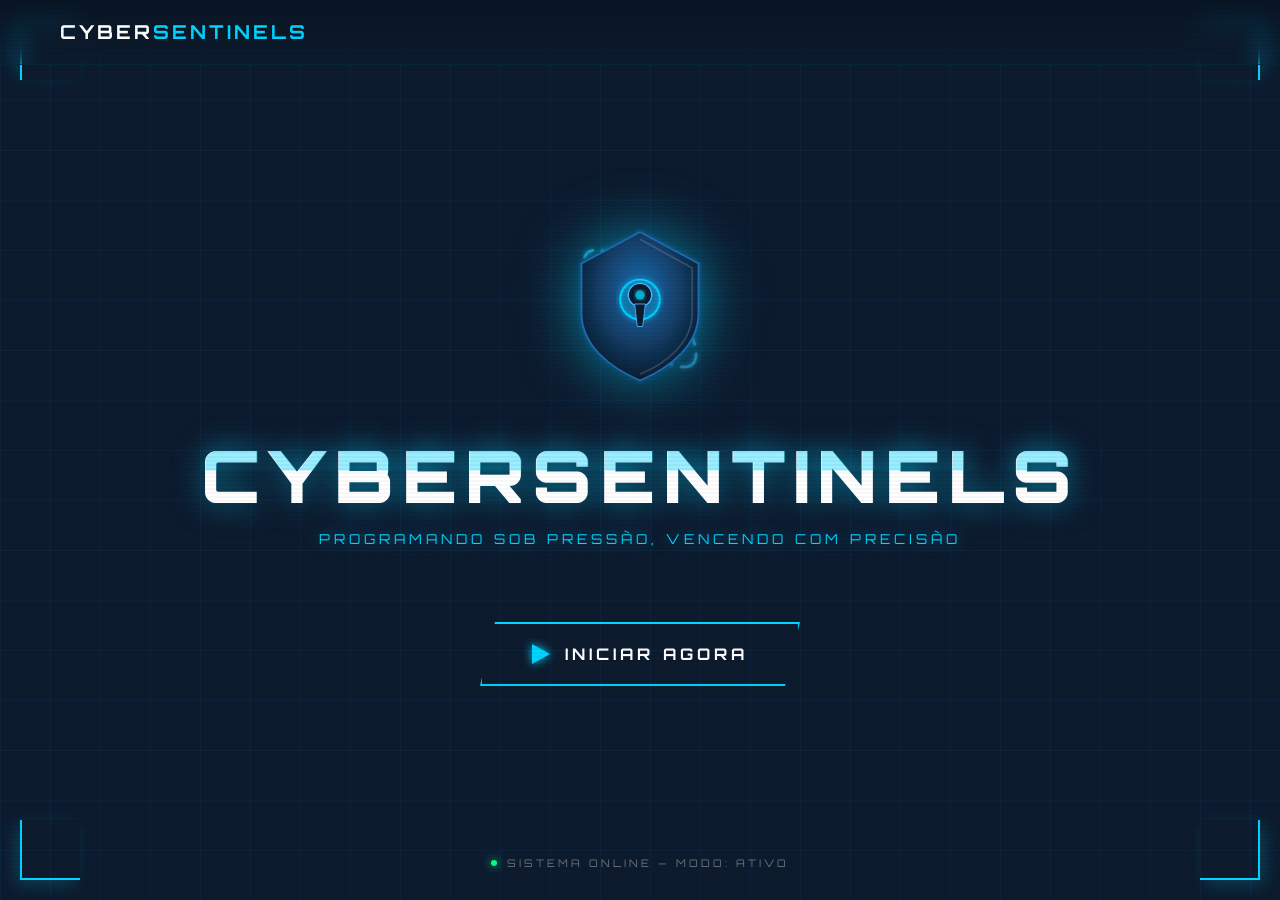
==== public/index.html @ e9d92da4 "projeto" ====
<!DOCTYPE html>
<html lang="pt-BR">
<head>
    <meta charset="UTF-8">
    <meta name="viewport" content="width=device-width, initial-scale=1.0">
    <title>CyberSentinels</title>
    <link rel="stylesheet" href="../css/style.css">
    <a href="pagina1.html"></a>
</head>
<body>

    <!-- Scanlines -->
    <div class="scanlines"></div>

    <!-- Corner decorations -->
    <div class="corner-deco tl"></div>
    <div class="corner-deco tr"></div>
    <div class="corner-deco bl"></div>
    <div class="corner-deco br"></div>

    <!-- Particles -->
    <div class="particles" id="particles"></div>

    <!-- Logo no canto -->
    <nav>
        <div class="nav-logo">Cyber<span>Sentinels</span></div>
        <ul class="nav-links">
        </ul>
        <div class="hamburger" onclick="toggleMenu()">
            <span></span>
            <span></span>
            <span></span>
        </div>
    </nav>

    <!-- Hero Section -->
    <section class="hero">
        <!-- Logo -->
        <div class="logo-container">
            <svg class="logo-img" viewBox="0 0 200 200" xmlns="http://www.w3.org/2000/svg">
                <defs>
                    <radialGradient id="shieldGrad" cx="50%" cy="40%" r="60%">
                        <stop offset="0%" style="stop-color:#1a6eb5;stop-opacity:1" />
                        <stop offset="100%" style="stop-color:#0d1b2e;stop-opacity:1" />
                    </radialGradient>
                    <linearGradient id="orbitGrad" x1="0%" y1="0%" x2="100%" y2="100%">
                        <stop offset="0%" style="stop-color:#00d4ff;stop-opacity:0.9" />
                        <stop offset="100%" style="stop-color:#4db8ff;stop-opacity:0.5" />
                    </linearGradient>
                    <filter id="glow">
                        <feGaussianBlur stdDeviation="3" result="coloredBlur"/>
                        <feMerge>
                            <feMergeNode in="coloredBlur"/>
                            <feMergeNode in="SourceGraphic"/>
                        </feMerge>
                    </filter>
                </defs>

                <!-- Orbit rings -->
                <ellipse cx="100" cy="105" rx="85" ry="30" fill="none"
                    stroke="url(#orbitGrad)" stroke-width="3"
                    stroke-dasharray="15 8" opacity="0.8" filter="url(#glow)"
                    transform="rotate(-25 100 105)">
                    <animateTransform attributeName="transform" type="rotate"
                        from="0 100 105" to="360 100 105" dur="8s" repeatCount="indefinite"/>
                </ellipse>

                <!-- Shield body -->
                <path d="M100 20 L165 55 L165 110 C165 145 135 170 100 185 C65 170 35 145 35 110 L35 55 Z"
                    fill="url(#shieldGrad)" stroke="#1a6eb5" stroke-width="2" filter="url(#glow)"/>

                <!-- Shield highlight -->
                <path d="M100 28 L158 60 L158 110 C158 142 131 165 100 178"
                    fill="none" stroke="rgba(255,255,255,0.15)" stroke-width="2"/>

                <!-- Keyhole circle -->
                <circle cx="100" cy="95" r="22" fill="rgba(0,212,255,0.1)"
                    stroke="#00d4ff" stroke-width="2" filter="url(#glow)"/>
                <circle cx="100" cy="90" r="13" fill="#0d1b2e"
                    stroke="#4db8ff" stroke-width="1.5"/>

                <!-- Keyhole slot -->
                <path d="M94 100 L106 100 L103 125 L97 125 Z"
                    fill="#0d1b2e" stroke="#4db8ff" stroke-width="1"/>

                <!-- Inner glow dot -->
                <circle cx="100" cy="90" r="5" fill="#00d4ff" opacity="0.8" filter="url(#glow)"/>
            </svg>
        </div>

        <!-- Title -->
        <div class="title-container">
            <h1 class="main-title" id="mainTitle">CYBERSENTINELS</h1>
            <p class="subtitle">Programando sob pressão, vencendo com precisão</p>
        </div>

        <!-- Play Button -->
        <div class="play-section">
            <button class="play-btn" onclick="handlePlay()">
                <div class="btn-glow-ring"></div>
                <span class="play-icon"></span>
                INICIAR AGORA
            </button>
        </div>

    <!-- Status Bar -->
    <div class="status-bar">
        <div class="status-dot"></div>
        <span>SISTEMA ONLINE — MODO: ATIVO</span>
    </div>

    <script src="../scripts/script1.js"></script>
</body>
</html>
---- css/style.css ----
@import url('https://fonts.googleapis.com/css2?family=Orbitron:wght@400;700;900&family=Rajdhani:wght@300;400;600&display=swap');

* {
    margin: 0;
    padding: 0;
    box-sizing: border-box;
}

:root {
    --dark-bg: #0d1b2e;
    --darker-bg: #091524;
    --blue-primary: #1a6eb5;
    --blue-light: #4db8ff;
    --blue-glow: #00aaff;
    --cyan: #00d4ff;
    --white: #ffffff;
    --grid-color: #1a3a5c;
}

body {
    background-color: var(--dark-bg);
    color: var(--white);
    font-family: 'Rajdhani', sans-serif;
    min-height: 100vh;
    overflow-x: hidden;
}

/* Grid background */
body::before {
    content: '';
    position: fixed;
    top: 0;
    left: 0;
    width: 100%;
    height: 100%;
    background-image:
        linear-gradient(rgba(26, 110, 181, 0.1) 1px, transparent 1px),
        linear-gradient(90deg, rgba(26, 110, 181, 0.1) 1px, transparent 1px);
    background-size: 50px 50px;
    z-index: 0;
    pointer-events: none;
}

/* ================================
   SCANLINES
   ================================ */
.scanlines {
    position: fixed;
    top: 0;
    left: 0;
    width: 100%;
    height: 100%;
    background: repeating-linear-gradient(
        0deg,
        transparent,
        transparent 2px,
        rgba(0, 0, 0, 0.03) 2px,
        rgba(0, 0, 0, 0.03) 4px
    );
    pointer-events: none;
    z-index: 999;
}

/* ================================
   CORNER DECORATIONS
   ================================ */
.corner-deco {
    position: fixed;
    width: 60px;
    height: 60px;
    z-index: 10;
}

.corner-deco.tl {
    top: 20px;
    left: 20px;
    border-top: 2px solid var(--cyan);
    border-left: 2px solid var(--cyan);
    box-shadow: -5px -5px 15px rgba(0, 212, 255, 0.2);
}

.corner-deco.tr {
    top: 20px;
    right: 20px;
    border-top: 2px solid var(--cyan);
    border-right: 2px solid var(--cyan);
    box-shadow: 5px -5px 15px rgba(0, 212, 255, 0.2);
}

.corner-deco.bl {
    bottom: 20px;
    left: 20px;
    border-bottom: 2px solid var(--cyan);
    border-left: 2px solid var(--cyan);
    box-shadow: -5px 5px 15px rgba(0, 212, 255, 0.2);
}

.corner-deco.br {
    bottom: 20px;
    right: 20px;
    border-bottom: 2px solid var(--cyan);
    border-right: 2px solid var(--cyan);
    box-shadow: 5px 5px 15px rgba(0, 212, 255, 0.2);
}

/* ================================
   PARTICLES
   ================================ */
.particles {
    position: fixed;
    top: 0;
    left: 0;
    width: 100%;
    height: 100%;
    z-index: 0;
    pointer-events: none;
}

.particle {
    position: absolute;
    width: 2px;
    height: 2px;
    background: var(--cyan);
    border-radius: 50%;
    animation: float linear infinite;
    box-shadow: 0 0 6px var(--cyan);
}

@keyframes float {
    0% {
        transform: translateY(100vh) translateX(0);
        opacity: 0;
    }
    10% { opacity: 1; }
    90% { opacity: 1; }
    100% {
        transform: translateY(-100px) translateX(100px);
        opacity: 0;
    }
}

/* ================================
   NAVBAR
   ================================ */
nav {
    position: fixed;
    top: 0;
    width: 100%;
    padding: 20px 60px;
    display: flex;
    justify-content: space-between;
    align-items: center;
    z-index: 100;
    background: linear-gradient(180deg, rgba(9, 21, 36, 0.95) 0%, transparent 100%);
    backdrop-filter: blur(10px);
    border-bottom: 1px solid rgba(0, 212, 255, 0.1);
}

.nav-logo {
    font-family: 'Orbitron', monospace;
    font-size: 1.2rem;
    font-weight: 700;
    color: var(--white);
    letter-spacing: 3px;
    text-transform: uppercase;
}

.nav-logo span {
    color: var(--cyan);
}

.nav-links {
    display: flex;
    gap: 40px;
    list-style: none;
}

.nav-links a {
    color: rgba(255, 255, 255, 0.7);
    text-decoration: none;
    font-family: 'Orbitron', monospace;
    font-size: 0.75rem;
    letter-spacing: 2px;
    text-transform: uppercase;
    transition: all 0.3s ease;
    position: relative;
}

.nav-links a::after {
    content: '';
    position: absolute;
    bottom: -5px;
    left: 0;
    width: 0;
    height: 2px;
    background: var(--cyan);
    transition: width 0.3s ease;
    box-shadow: 0 0 8px var(--cyan);
}

.nav-links a:hover {
    color: var(--cyan);
}

.nav-links a:hover::after {
    width: 100%;
}

.hamburger {
    display: none;
    flex-direction: column;
    gap: 5px;
    cursor: pointer;
}

.hamburger span {
    display: block;
    width: 25px;
    height: 2px;
    background: var(--cyan);
    transition: all 0.3s ease;
}

/* ================================
   HERO SECTION
   ================================ */
.hero {
    position: relative;
    min-height: 100vh;
    display: flex;
    flex-direction: column;
    align-items: center;
    justify-content: center;
    text-align: center;
    padding: 100px 20px;
    z-index: 1;
}

/* ================================
   LOGO
   ================================ */
.logo-container {
    position: relative;
    margin-bottom: 30px;
    animation: logoEntrance 1.5s ease-out forwards;
}

@keyframes logoEntrance {
    0% {
        opacity: 0;
        transform: translateY(-50px) scale(0.8);
    }
    100% {
        opacity: 1;
        transform: translateY(0) scale(1);
    }
}

.logo-img {
    width: 180px;
    height: 180px;
    filter: drop-shadow(0 0 30px rgba(0, 212, 255, 0.6));
    animation: pulse 3s ease-in-out infinite;
}

@keyframes pulse {
    0%, 100% { filter: drop-shadow(0 0 20px rgba(0, 212, 255, 0.4)); }
    50% { filter: drop-shadow(0 0 50px rgba(0, 212, 255, 0.9)); }
}

/* ================================
   TITLE
   ================================ */
.title-container {
    margin-bottom: 15px;
    animation: fadeInUp 1.5s ease-out 0.3s forwards;
    opacity: 0;
}

@keyframes fadeInUp {
    0% { opacity: 0; transform: translateY(30px); }
    100% { opacity: 1; transform: translateY(0); }
}

.main-title {
    font-family: 'Orbitron', monospace;
    font-size: clamp(2rem, 6vw, 4.5rem);
    font-weight: 900;
    letter-spacing: 8px;
    text-transform: uppercase;
    color: var(--white);
    text-shadow: 0 0 30px rgba(0, 212, 255, 0.5);
    position: relative;
}

.main-title::before {
    content: 'CYBERSENTINELS';
    position: absolute;
    top: 0;
    left: 0;
    width: 100%;
    color: var(--cyan);
    clip-path: polygon(0 0, 100% 0, 100% 45%, 0 45%);
    opacity: 0.4;
    transform: skewX(-1deg);
}

.subtitle {
    font-family: 'Orbitron', monospace;
    font-size: clamp(0.5rem, 1.5vw, 0.85rem);
    letter-spacing: 4px;
    color: var(--cyan);
    text-transform: uppercase;
    margin-top: 10px;
    text-shadow: 0 0 15px rgba(0, 212, 255, 0.6);
}

/* Glitch */
.glitch-active {
    animation: glitch 0.3s ease-in-out;
}

@keyframes glitch {
    0% { transform: translate(0); }
    20% { transform: translate(-3px, 2px); text-shadow: -2px 0 var(--cyan); }
    40% { transform: translate(3px, -2px); text-shadow: 2px 0 #ff0055; }
    60% { transform: translate(-2px, 1px); }
    80% { transform: translate(2px, -1px); }
    100% { transform: translate(0); }
}

/* ================================
   PLAY BUTTON
   ================================ */
.play-section {
    margin-top: 60px;
    animation: fadeInUp 1.5s ease-out 0.6s forwards;
    opacity: 0;
}

.play-btn {
    position: relative;
    display: inline-flex;
    align-items: center;
    justify-content: center;
    gap: 15px;
    padding: 20px 50px;
    background: transparent;
    border: 2px solid var(--cyan);
    color: var(--white);
    font-family: 'Orbitron', monospace;
    font-size: 1rem;
    font-weight: 700;
    letter-spacing: 4px;
    text-transform: uppercase;
    cursor: pointer;
    transition: all 0.4s ease;
    overflow: hidden;
    clip-path: polygon(15px 0%, 100% 0%, calc(100% - 15px) 100%, 0% 100%);
    text-decoration: none;
}

.play-btn::before {
    content: '';
    position: absolute;
    top: 0;
    left: -100%;
    width: 100%;
    height: 100%;
    background: linear-gradient(90deg, transparent, rgba(0, 212, 255, 0.2), transparent);
    transition: left 0.5s ease;
}

.play-btn:hover::before {
    left: 100%;
}

.play-btn::after {
    content: '';
    position: absolute;
    inset: 0;
    background: linear-gradient(135deg, rgba(0, 212, 255, 0.1), rgba(26, 110, 181, 0.2));
    opacity: 0;
    transition: opacity 0.3s ease;
}

.play-btn:hover {
    box-shadow:
        0 0 30px rgba(0, 212, 255, 0.6),
        0 0 60px rgba(0, 212, 255, 0.3),
        inset 0 0 30px rgba(0, 212, 255, 0.1);
    transform: translateY(-3px);
    color: var(--cyan);
}

.play-btn:hover::after {
    opacity: 1;
}

.play-btn:active {
    transform: translateY(0);
}

.play-icon {
    width: 0;
    height: 0;
    border-top: 10px solid transparent;
    border-bottom: 10px solid transparent;
    border-left: 18px solid var(--cyan);
    transition: all 0.3s ease;
    filter: drop-shadow(0 0 5px var(--cyan));
    flex-shrink: 0;
}

.play-btn:hover .play-icon {
    border-left-color: var(--white);
    transform: scale(1.2);
}

.btn-glow-ring {
    position: absolute;
    inset: -5px;
    border: 1px solid rgba(0, 212, 255, 0.3);
    clip-path: polygon(15px 0%, 100% 0%, calc(100% - 15px) 100%, 0% 100%);
    animation: ringPulse 2s ease-in-out infinite;
}

@keyframes ringPulse {
    0%, 100% { opacity: 0.3; transform: scale(1); }
    50% { opacity: 0.8; transform: scale(1.02); }
}

/* ================================
   STATS
   ================================ */
.stats-section {
    display: flex;
    gap: 60px;
    margin-top: 80px;
    animation: fadeInUp 1.5s ease-out 0.9s forwards;
    opacity: 0;
}

.stat-item {
    text-align: center;
    position: relative;
}

.stat-item::after {
    content: '';
    position: absolute;
    right: -30px;
    top: 50%;
    transform: translateY(-50%);
    width: 1px;
    height: 40px;
    background: linear-gradient(180deg, transparent, var(--cyan), transparent);
}

.stat-item:last-child::after {
    display: none;
}

.stat-number {
    font-family: 'Orbitron', monospace;
    font-size: 2rem;
    font-weight: 900;
    color: var(--cyan);
    text-shadow: 0 0 20px rgba(0, 212, 255, 0.5);
}

.stat-label {
    font-size: 0.75rem;
    letter-spacing: 3px;
    color: rgba(255, 255, 255, 0.5);
    text-transform: uppercase;
    margin-top: 5px;
}

/* ================================
   STATUS BAR
   ================================ */
.status-bar {
    position: fixed;
    bottom: 30px;
    left: 50%;
    transform: translateX(-50%);
    display: flex;
    align-items: center;
    gap: 10px;
    font-family: 'Orbitron', monospace;
    font-size: 0.65rem;
    letter-spacing: 3px;
    color: rgba(255, 255, 255, 0.4);
    z-index: 10;
}

.status-dot {
    width: 6px;
    height: 6px;
    background: #00ff88;
    border-radius: 50%;
    box-shadow: 0 0 10px #00ff88;
    animation: blink 1.5s ease-in-out infinite;
}

@keyframes blink {
    0%, 100% { opacity: 1; }
    50% { opacity: 0.3; }
}

/* ================================
   FLASH EFFECT (added via JS)
   ================================ */
@keyframes flashFade {
    0% { opacity: 1; }
    100% { opacity: 0; }
}

/* ================================
   RESPONSIVE
   ================================ */
@media (max-width: 768px) {
    nav {
        padding: 15px 20px;
    }

    .nav-links {
        display: none;
    }

    .hamburger {
        display: flex;
    }

    .stats-section {
        gap: 30px;
    }

    .play-btn {
        padding: 15px 35px;
        font-size: 0.85rem;
    }
}
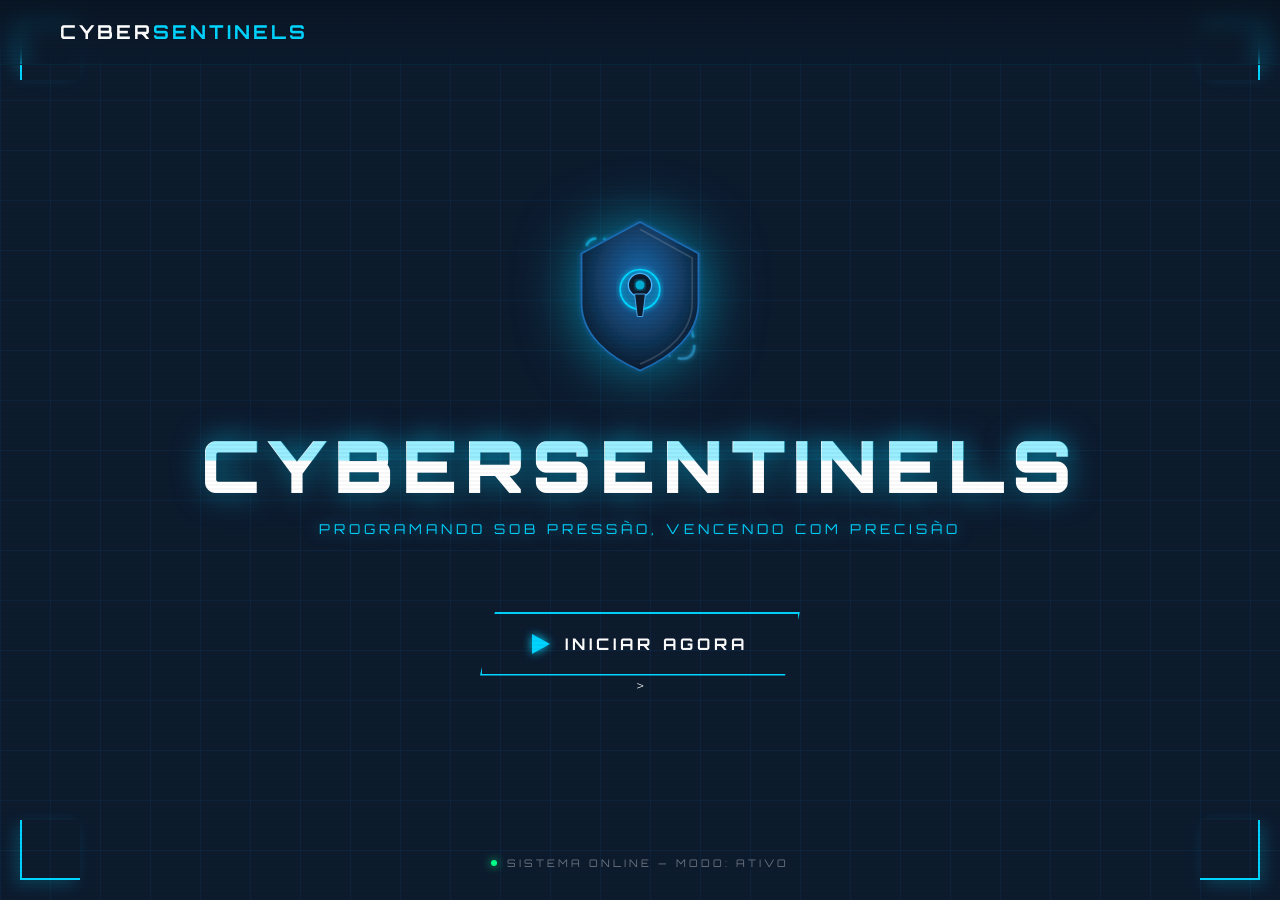
==== commit 4d9beb4c: "Hackton" ====
--- a/public/index.html
+++ b/public/index.html
@@ -94,14 +94,16 @@
             <p class="subtitle">Programando sob pressão, vencendo com precisão</p>
         </div>
 
-        <!-- Play Button -->
-        <div class="play-section">
-            <button class="play-btn" onclick="handlePlay()">
-                <div class="btn-glow-ring"></div>
-                <span class="play-icon"></span>
-                INICIAR AGORA
-            </button>
-        </div>
+ <div class="play-section">
+    <!-- Tag de áudio adicionada aqui -->
+    <audio id="som-inicio" src="../public/sounds/start.mp3" preload="auto"></audio>
+
+    <button class="play-btn" onclick="handlePlay()">
+        <div class="btn-glow-ring"></div>
+        <span class="play-icon"></span>
+        INICIAR AGORA
+    </button>
+</div> >
 
     <!-- Status Bar -->
     <div class="status-bar">
--- a/css/style.css
+++ b/css/style.css
@@ -419,7 +419,7 @@
 
 .btn-glow-ring {
     position: absolute;
-    inset: -5px;
+    inset: -2px;
     border: 1px solid rgba(0, 212, 255, 0.3);
     clip-path: polygon(15px 0%, 100% 0%, calc(100% - 15px) 100%, 0% 100%);
     animation: ringPulse 2s ease-in-out infinite;
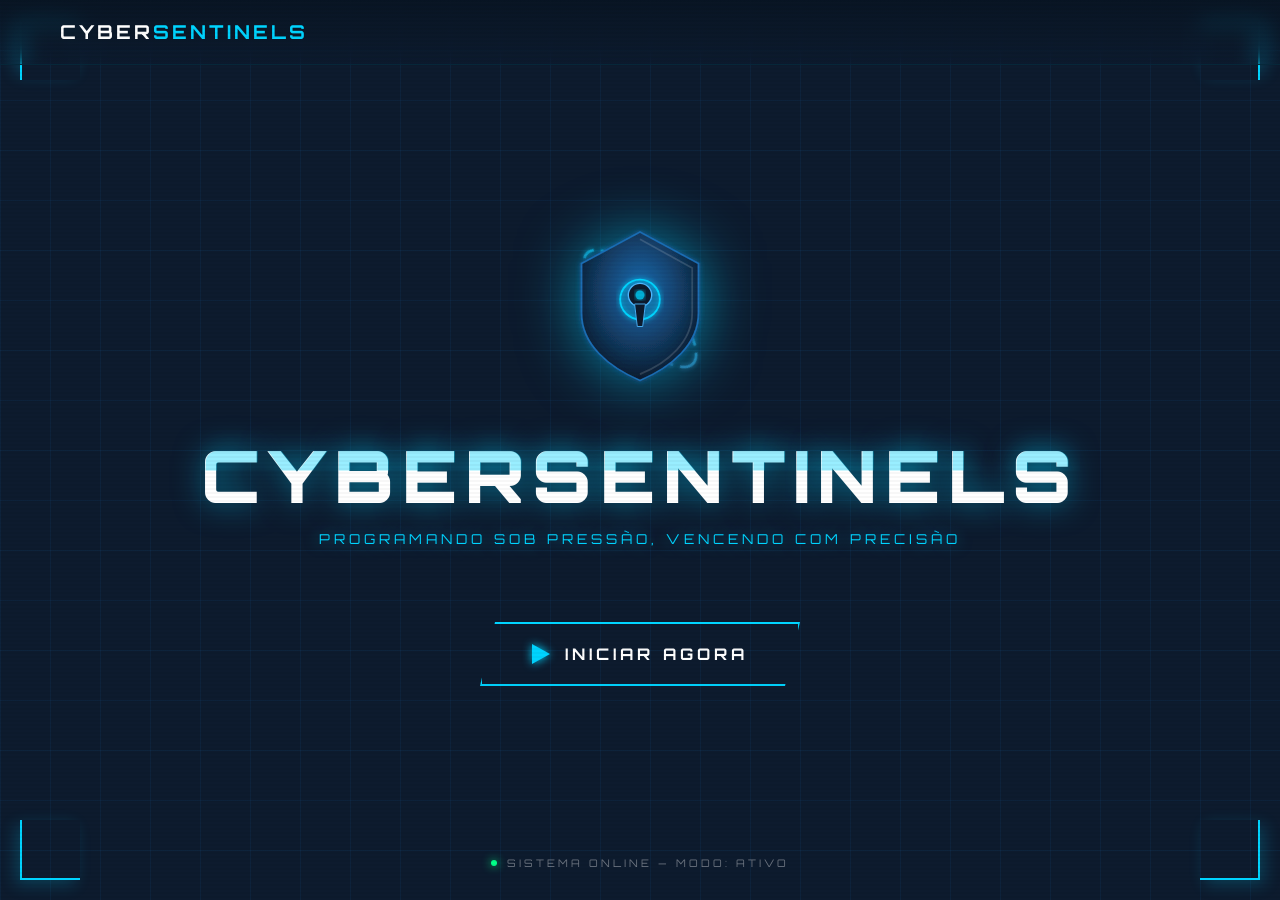
==== commit fb3d9c9a: "hackoton" ====
--- a/public/index.html
+++ b/public/index.html
@@ -103,7 +103,7 @@
         <span class="play-icon"></span>
         INICIAR AGORA
     </button>
-</div> >
+</div> 
 
     <!-- Status Bar -->
     <div class="status-bar">
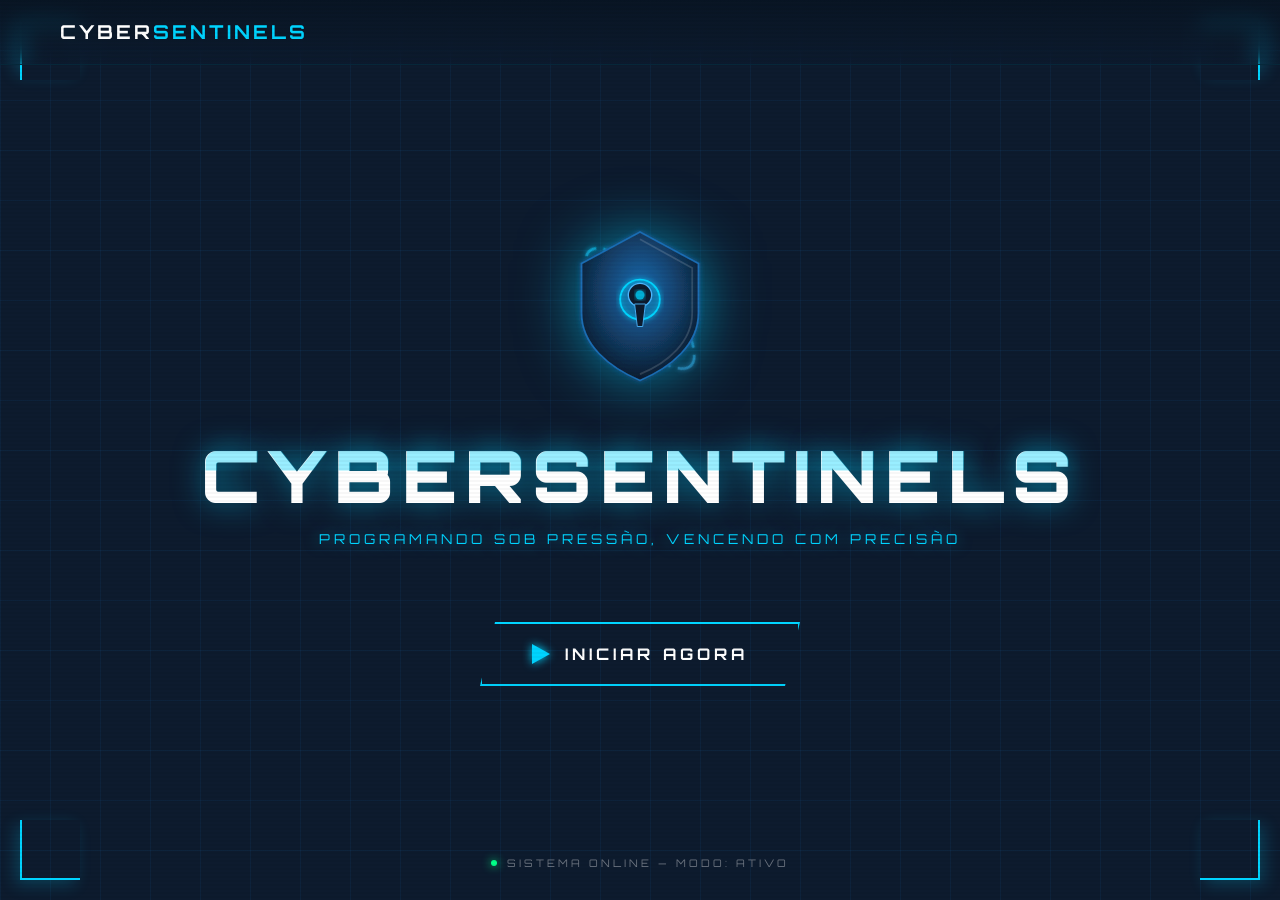
==== commit e0076f18: "hackaton-final" ====
--- a/public/index.html
+++ b/public/index.html
@@ -8,6 +8,11 @@
     <a href="pagina1.html"></a>
 </head>
 <body>
+
+          <!-- Áudio de fundo -->
+<audio id="musicaFundo" autoplay loop>
+  <source src="../public/sounds/fundo.mp3" type="audio/mpeg">
+</audio>
 
     <!-- Scanlines -->
     <div class="scanlines"></div>
--- a/css/style.css
+++ b/css/style.css
@@ -50,13 +50,11 @@
     left: 0;
     width: 100%;
     height: 100%;
-    background: repeating-linear-gradient(
-        0deg,
-        transparent,
-        transparent 2px,
-        rgba(0, 0, 0, 0.03) 2px,
-        rgba(0, 0, 0, 0.03) 4px
-    );
+    background: repeating-linear-gradient(0deg,
+            transparent,
+            transparent 2px,
+            rgba(0, 0, 0, 0.03) 2px,
+            rgba(0, 0, 0, 0.03) 4px);
     pointer-events: none;
     z-index: 999;
 }
@@ -131,8 +129,15 @@
         transform: translateY(100vh) translateX(0);
         opacity: 0;
     }
-    10% { opacity: 1; }
-    90% { opacity: 1; }
+
+    10% {
+        opacity: 1;
+    }
+
+    90% {
+        opacity: 1;
+    }
+
     100% {
         transform: translateY(-100px) translateX(100px);
         opacity: 0;
@@ -250,6 +255,7 @@
         opacity: 0;
         transform: translateY(-50px) scale(0.8);
     }
+
     100% {
         opacity: 1;
         transform: translateY(0) scale(1);
@@ -264,8 +270,15 @@
 }
 
 @keyframes pulse {
-    0%, 100% { filter: drop-shadow(0 0 20px rgba(0, 212, 255, 0.4)); }
-    50% { filter: drop-shadow(0 0 50px rgba(0, 212, 255, 0.9)); }
+
+    0%,
+    100% {
+        filter: drop-shadow(0 0 20px rgba(0, 212, 255, 0.4));
+    }
+
+    50% {
+        filter: drop-shadow(0 0 50px rgba(0, 212, 255, 0.9));
+    }
 }
 
 /* ================================
@@ -278,8 +291,15 @@
 }
 
 @keyframes fadeInUp {
-    0% { opacity: 0; transform: translateY(30px); }
-    100% { opacity: 1; transform: translateY(0); }
+    0% {
+        opacity: 0;
+        transform: translateY(30px);
+    }
+
+    100% {
+        opacity: 1;
+        transform: translateY(0);
+    }
 }
 
 .main-title {
@@ -321,12 +341,31 @@
 }
 
 @keyframes glitch {
-    0% { transform: translate(0); }
-    20% { transform: translate(-3px, 2px); text-shadow: -2px 0 var(--cyan); }
-    40% { transform: translate(3px, -2px); text-shadow: 2px 0 #ff0055; }
-    60% { transform: translate(-2px, 1px); }
-    80% { transform: translate(2px, -1px); }
-    100% { transform: translate(0); }
+    0% {
+        transform: translate(0);
+    }
+
+    20% {
+        transform: translate(-3px, 2px);
+        text-shadow: -2px 0 var(--cyan);
+    }
+
+    40% {
+        transform: translate(3px, -2px);
+        text-shadow: 2px 0 #ff0055;
+    }
+
+    60% {
+        transform: translate(-2px, 1px);
+    }
+
+    80% {
+        transform: translate(2px, -1px);
+    }
+
+    100% {
+        transform: translate(0);
+    }
 }
 
 /* ================================
@@ -426,8 +465,17 @@
 }
 
 @keyframes ringPulse {
-    0%, 100% { opacity: 0.3; transform: scale(1); }
-    50% { opacity: 0.8; transform: scale(1.02); }
+
+    0%,
+    100% {
+        opacity: 0.3;
+        transform: scale(1);
+    }
+
+    50% {
+        opacity: 0.8;
+        transform: scale(1.02);
+    }
 }
 
 /* ================================
@@ -505,16 +553,28 @@
 }
 
 @keyframes blink {
-    0%, 100% { opacity: 1; }
-    50% { opacity: 0.3; }
+
+    0%,
+    100% {
+        opacity: 1;
+    }
+
+    50% {
+        opacity: 0.3;
+    }
 }
 
 /* ================================
    FLASH EFFECT (added via JS)
    ================================ */
 @keyframes flashFade {
-    0% { opacity: 1; }
-    100% { opacity: 0; }
+    0% {
+        opacity: 1;
+    }
+
+    100% {
+        opacity: 0;
+    }
 }
 
 /* ================================
